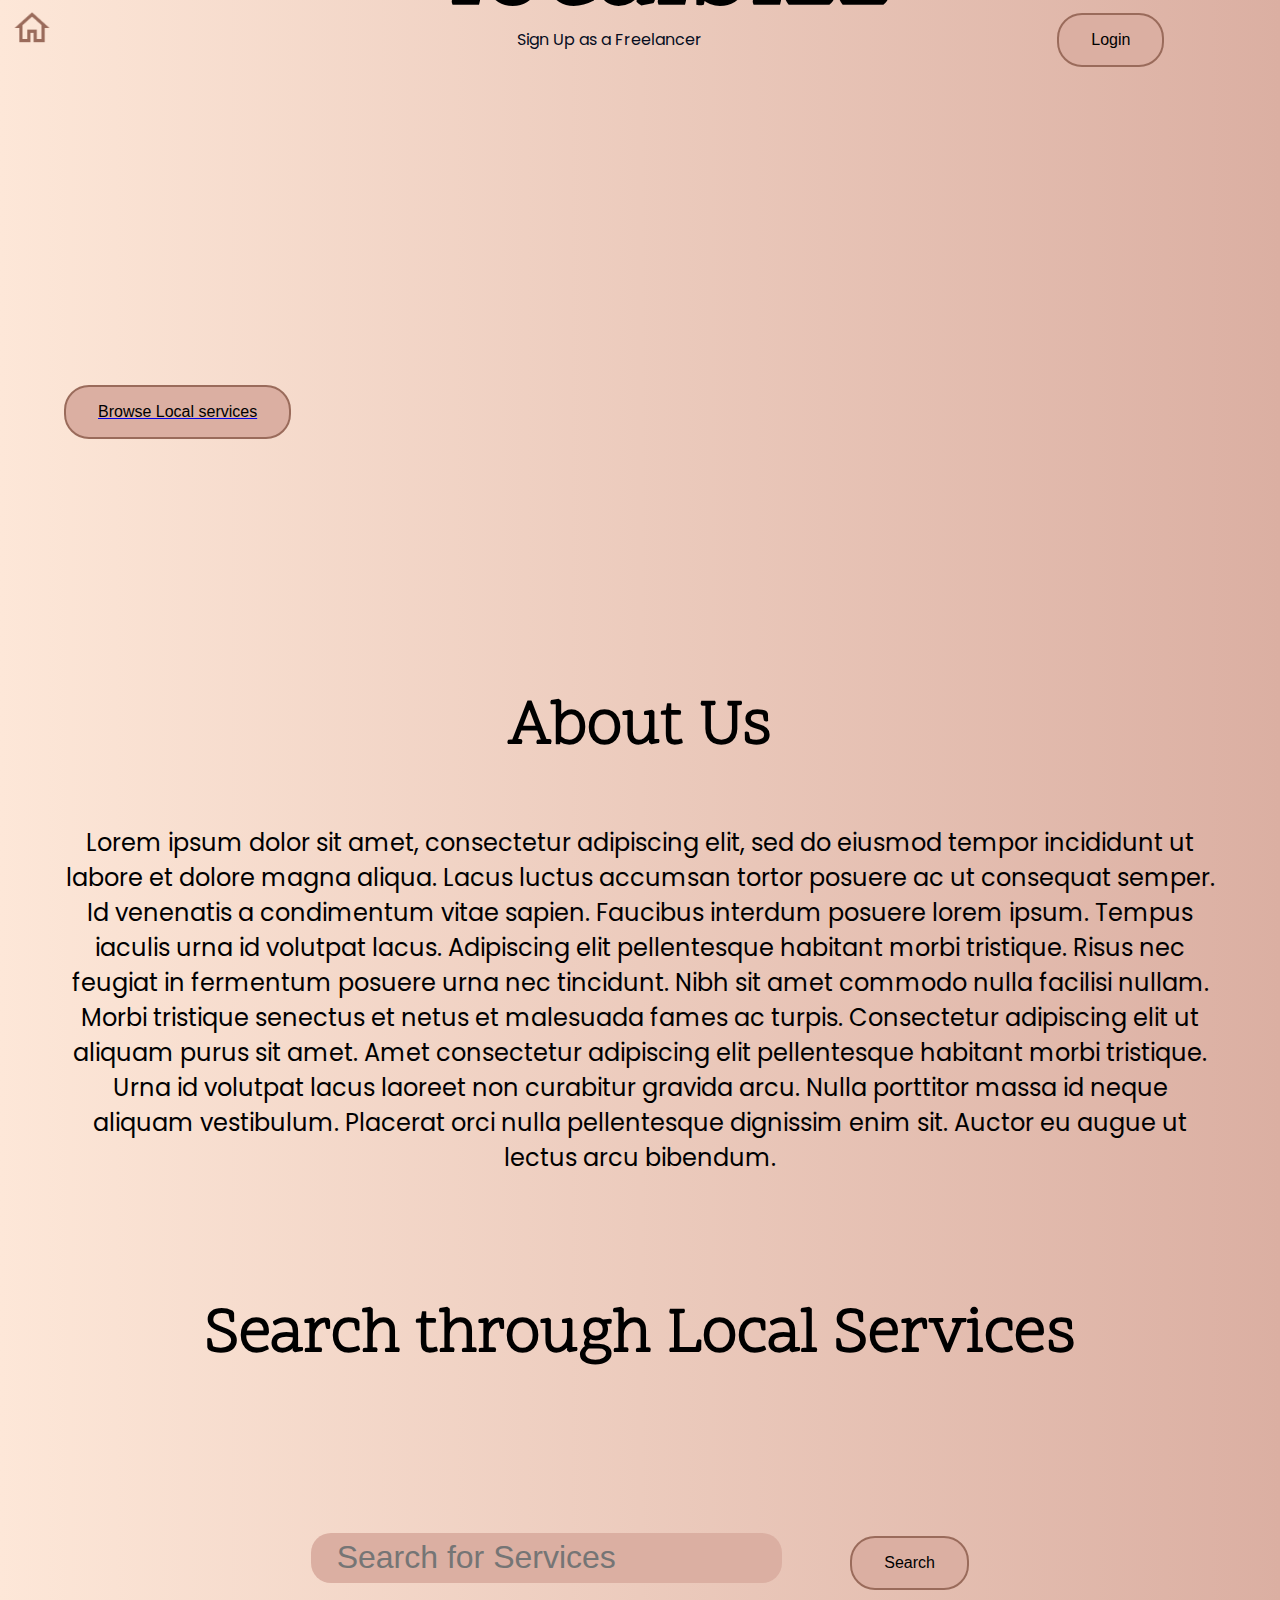
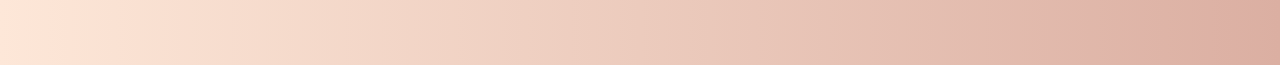
==== Final Project/public_html/index.html @ 17f78cd4 "implemented search" ====
<!DOCTYPE html>
<html lang="en" dir="ltr">
  <head>
    <meta charset="utf-8">
    <script type="text/javascript" src="client.js"></script>
    <!-- fonts -->
    <link rel="stylesheet" href="index.css">
    <link rel="preconnect" href="https://fonts.googleapis.com">
    <link rel="preconnect" href="https://fonts.gstatic.com" crossorigin>
    <link href="https://fonts.googleapis.com/css2?family=Scope+One&display=swap" rel="stylesheet">
    <link rel="preconnect" href="https://fonts.googleapis.com">
    <link rel="preconnect" href="https://fonts.gstatic.com" crossorigin>
    <link href="https://fonts.googleapis.com/css2?family=Poppins:wght@500&display=swap" rel="stylesheet">

    <title>LocalBizz</title>
  </head>
  <body>
    <div id="navBar">
      <a href="index.html"><img id="shoppingCart"src="./images/shopping-cart.png" alt=""></a>

      <a href="signup.html" id="freelanceSign">Sign Up as a Freelancer</a>

      <a href="login.html"><button id="loginButton" class="Button" type="button" name="button">Login</button></a>



    </div>

    <div id="topDiv">
      <h1 id="heading">localbizz</h1>
      <img id="serviceImg"src="./images/try.jpg" alt="">
      <a href="#SearchDiv"><button id="browseButton"class="Button" type="button" name="button">Browse Local services</button></a>


    </div>

    <div id="AboutUsDiv">
      <h2>About Us</h2>
      Lorem ipsum dolor sit amet, consectetur adipiscing elit, sed do eiusmod tempor incididunt
       ut labore et dolore magna aliqua. Lacus luctus accumsan tortor posuere ac ut consequat
       semper. Id venenatis a condimentum vitae sapien. Faucibus interdum posuere lorem ipsum.
       Tempus iaculis urna id volutpat lacus. Adipiscing elit pellentesque habitant morbi tristique.
        Risus nec feugiat in fermentum posuere urna nec tincidunt. Nibh sit amet commodo nulla facilisi
        nullam. Morbi tristique senectus et netus et malesuada fames ac turpis. Consectetur adipiscing
        elit ut aliquam purus sit amet. Amet consectetur adipiscing elit pellentesque habitant morbi
        tristique. Urna id volutpat lacus laoreet non curabitur gravida arcu. Nulla porttitor massa id
        neque aliquam vestibulum. Placerat orci nulla pellentesque dignissim enim sit. Auctor eu augue ut
        lectus arcu bibendum.

    </div>

    <div id="SearchDiv">
      <h2>Search through Local Services</h2>
      <img src="./images/search.png" alt="">
      <br>
      <br>

      <br>
      <br>

      <input id="searchServiceBar" class="searchBar" type="text" name="" placeholder="Search for Services">
      <button id="searchButton"class="Button" type="submit" name="button" onclick="searchServices()">Search</button>
      <br>
      <br>

      <br>
      <br>

      <div id="searchResults">

      </div>



    </div>

  </body>
</html>
---- Final Project/public_html/index.css ----
body{
  background-image: linear-gradient(to right, #fde7d8 , #dbafa2);
  padding: 0;
  margin:0;
  font-family: 'Poppins', sans-serif;
  text-align: center;

}
#navBar{
  padding:1%;

  text-align: center;
}

#shoppingCart{
  position: fixed;
  left: 1%;
  top:1%;
  width: 3%;

}


#freelanceSign{
  position: relative;
  left:2%;
  top: 2%;
  color: #060d1f;
  text-decoration: none;
}

.Button{

  border: none;
  color: white;
  padding: 16px 32px;
  text-align: center;
  font-size: 16px;

  transition-duration: 0.4s;

  background-color: #dbafa2;
  color: black;
  border: 2px solid #9a6b5b;
  border-radius: 25px;

}
.Button:hover {
  background-color: #9a6b5b;
  color: white;
}


#loginButton{
  position: relative;
  left:30%;

}



#topDiv{
  padding: 5%;

}

h1{
  font-family: 'Scope One', serif;
  font-size: 7rem;
}

h2{
  font-family: 'Scope One', serif;
  font-size: 4rem;
}

#heading{
  position: relative;
  display: inline-block;
  bottom: 20rem;
  left: 2rem;

}

#serviceImg{
  position: relative;
  left:15%;
  width:30%;
  border-radius: 25px;

  transform: rotate(-10deg);


}

#browseButton{
  text-decoration: none;
  position: relative;
  top:-4rem;
  display: block;
}

#AboutUsDiv{
  padding: 5%;
  font-size: 1.5rem;
}

#SearchDiv{

  text-align: center;

}

.searchBar{
  border-radius: 20px;
  font-size: 2rem;
  padding:0.5% 2%;
  border: none;
  margin-right: 5%;
  background-color: #dbafa2;
}

#loginDiv{
  font-size: 1.5rem;
}

#SignUpDiv{
  font-size: 1.5rem;
  text-align: left;
  padding-left: 15%;

}

.signUpBar{
  position: absolute;
  left: 50%;
}

.UploadPhoto{
  position: absolute;
  left: 80%;
}
.InfoDivs{
  background-color: white;
  border-radius: 25px;
}

#logoutButton{
  position: fixed;
  right:5%;
}

#editInfo{
  position: fixed;
  bottom:1%;
  right:5%;

}

#welcomeDiv{

  text-align: right;
  position: fixed;
  width: 33%;
  right:0%;
  padding: 5% 3%;
}
#flowersDiv{
  position: absolute;
  width:30%;
  height: 100%;
  left:0%;

}

#flowerImg{
  width:80%;
  margin-top: 30%;
  border-radius: 30px;
}
.InfoDivs{

  position: relative;
  width:33%;
  left:35%;
  margin: 2% ;
  color: #9a6b5b;
  font-size: 2rem;
}

.WelcomeIcons{
  top:8%;
  left:4%;
  position: absolute;
  width: 15%;
}
.PencilIcons{
  width:10%;
  left:87%;
}

h6{
  margin: 0;
  margin-bottom: 8%;
  display: inline-block;
}
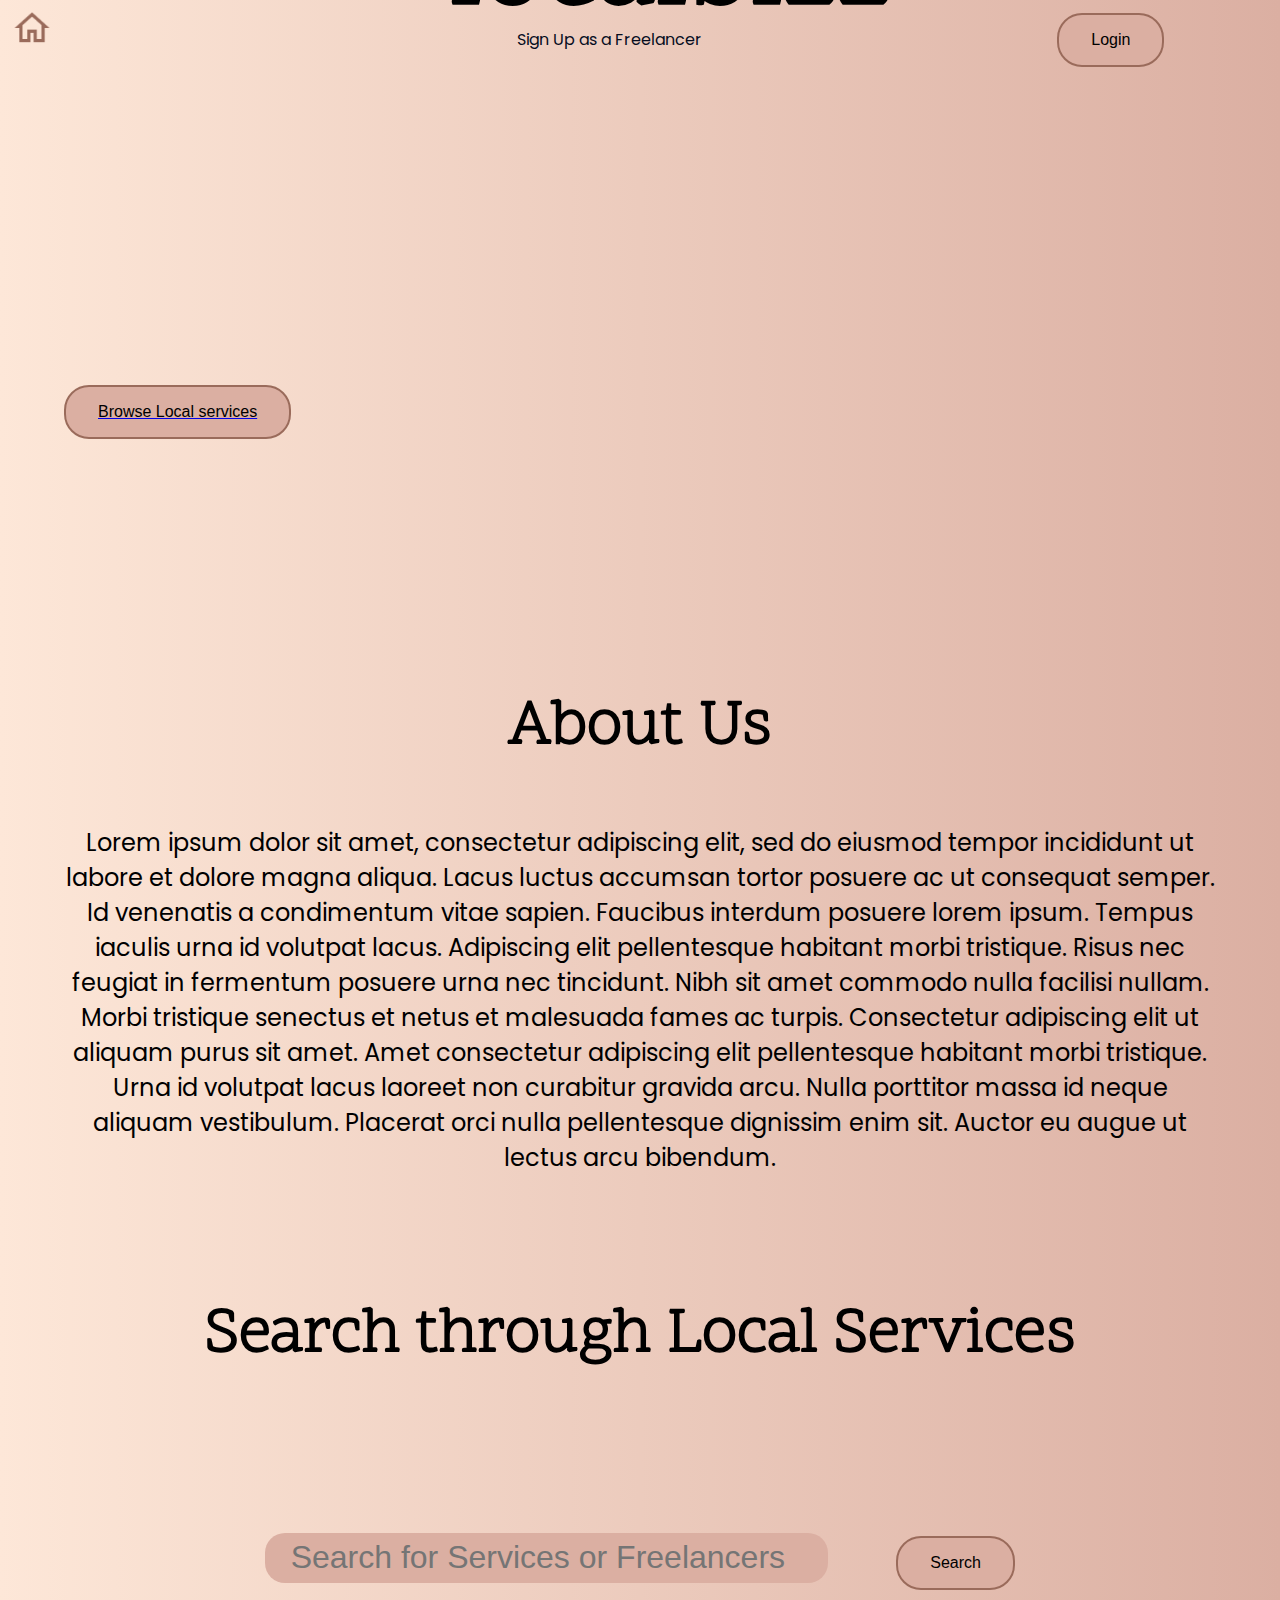
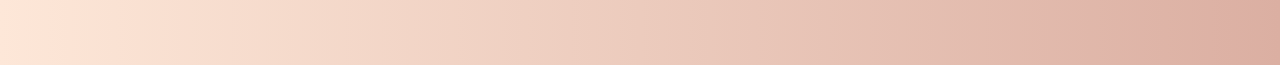
==== commit a8e92cce: "fixed search" ====
--- a/Final Project/public_html/index.html
+++ b/Final Project/public_html/index.html
@@ -3,6 +3,7 @@
   <head>
     <meta charset="utf-8">
     <script type="text/javascript" src="client.js"></script>
+    <script src="https://ajax.googleapis.com/ajax/libs/jquery/3.5.1/jquery.min.js"></script>
     <!-- fonts -->
     <link rel="stylesheet" href="index.css">
     <link rel="preconnect" href="https://fonts.googleapis.com">
@@ -58,8 +59,8 @@
       <br>
       <br>
 
-      <input id="searchServiceBar" class="searchBar" type="text" name="" placeholder="Search for Services">
-      <button id="searchButton"class="Button" type="submit" name="button" onclick="searchServices()">Search</button>
+      <input id="searchServiceBar" class="searchBar" type="text" name="" placeholder="Search for Services or Freelancers">
+      <a href="#searchResults"><button id="searchButton"class="Button" type="submit" name="button" onclick="searchServices()">Search</button></a>
       <br>
       <br>
 
@@ -67,6 +68,7 @@
       <br>
 
       <div id="searchResults">
+
 
       </div>
 
--- a/Final Project/public_html/index.css
+++ b/Final Project/public_html/index.css
@@ -74,6 +74,13 @@
   font-size: 4rem;
 }
 
+h3{
+  font-family: 'Scope One', serif;
+  font-size: 3rem;
+  margin: 0;
+  display: inline-block;
+}
+
 #heading{
   position: relative;
   display: inline-block;
@@ -108,6 +115,7 @@
 #SearchDiv{
 
   text-align: center;
+
 
 }
 
@@ -120,6 +128,33 @@
   background-color: #dbafa2;
 }
 
+#searchServiceBar{
+  width: 40%;
+
+}
+#searchResults{
+  display: flex;
+  text-align: left;
+  padding: 0 5%;
+  flex-wrap: wrap;
+
+
+
+
+}
+
+.search{
+    padding: 5% 7%;
+    flex: 0 1 30%;
+    background-color: #edd2c8;
+    margin: 2%;
+    line-height: 2.5rem;
+    font-family: 'Scope One', serif;
+    font-size: 1.3rem;
+    border-radius: 25px;
+
+
+}
 #loginDiv{
   font-size: 1.5rem;
 }
@@ -152,7 +187,14 @@
 
 #editInfo{
   position: fixed;
-  bottom:1%;
+  bottom:3%;
+  right:5%;
+
+}
+
+#viewInfoButton{
+  position: fixed;
+  bottom:11%;
   right:5%;
 
 }
@@ -166,7 +208,7 @@
   padding: 5% 3%;
 }
 #flowersDiv{
-  position: absolute;
+  position: fixed;
   width:30%;
   height: 100%;
   left:0%;
@@ -177,6 +219,15 @@
   width:80%;
   margin-top: 30%;
   border-radius: 30px;
+}
+
+#saveChanges{
+  position: fixed;
+  bottom:3%;
+  left:5%;
+}
+.editBar{
+  margin: 7%;
 }
 .InfoDivs{
 
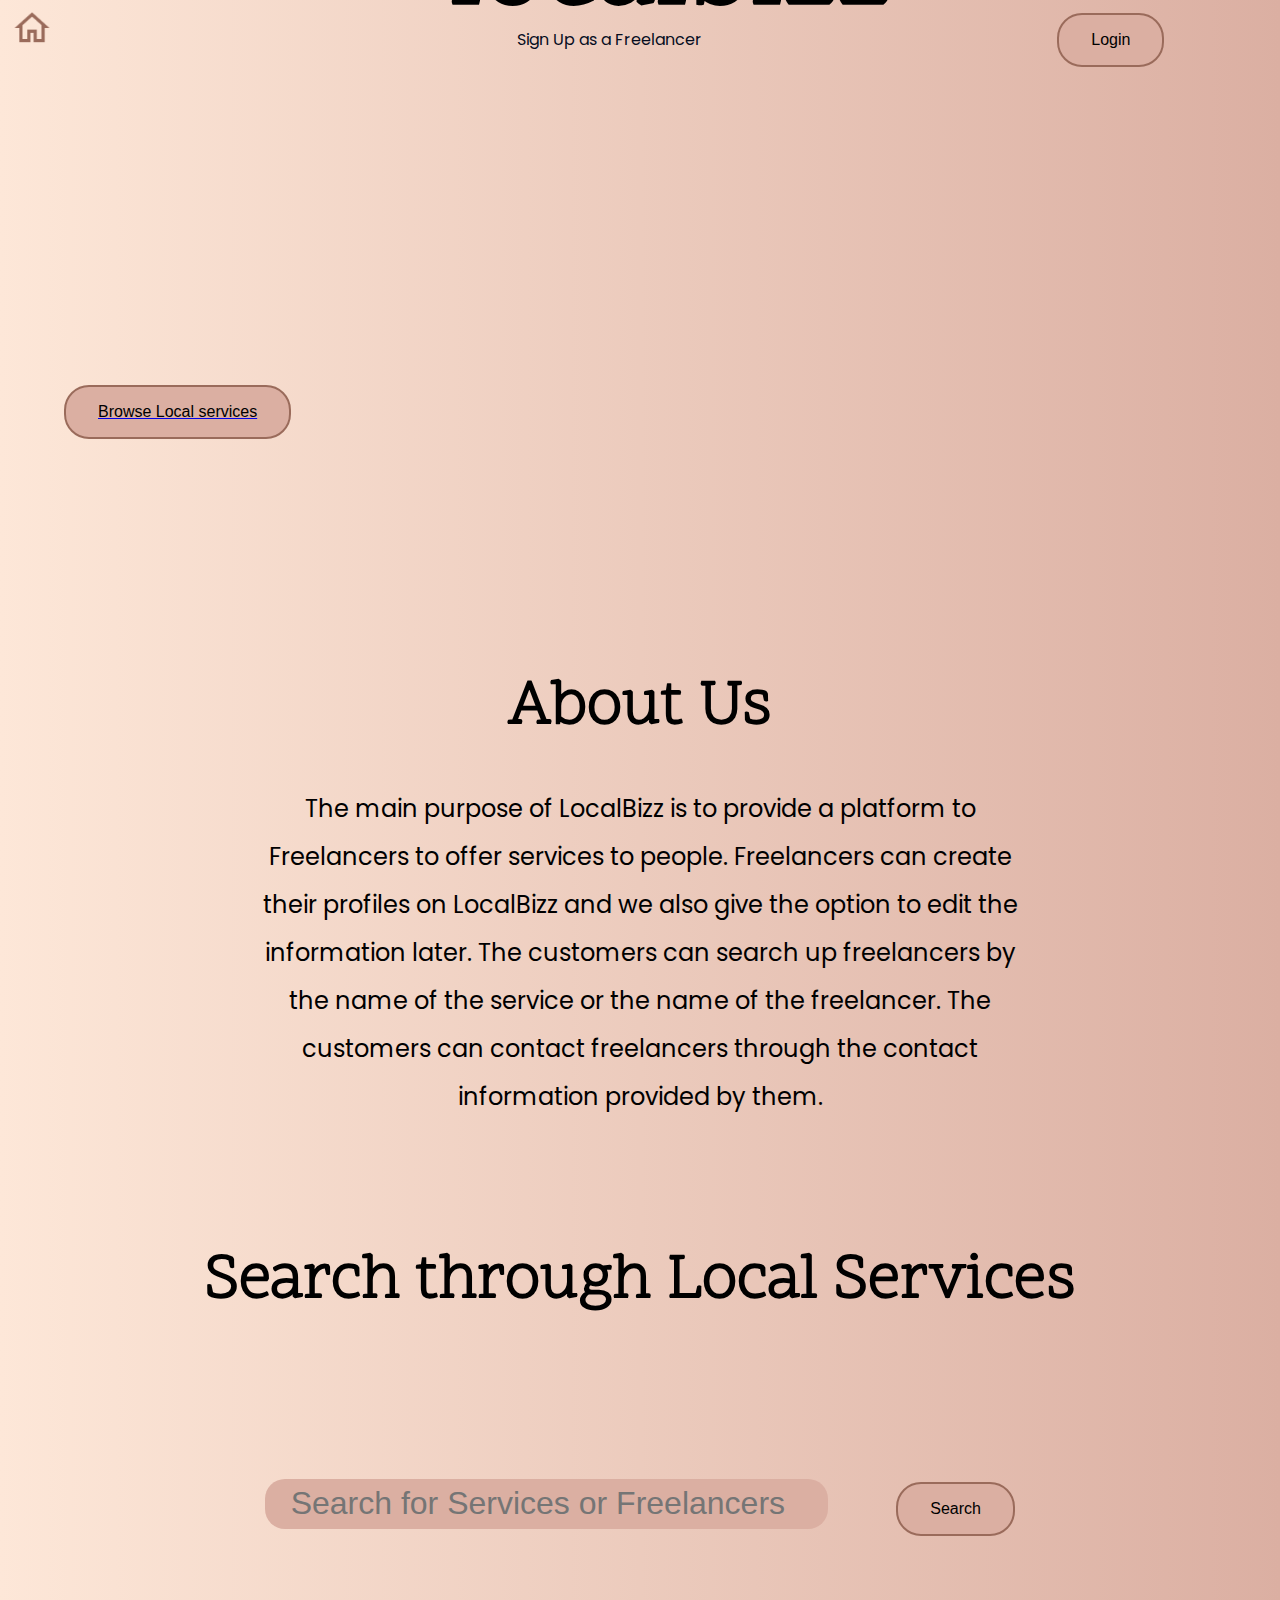
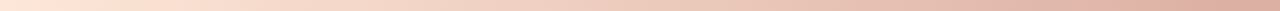
==== commit 6c86679c: "added about us and change type to email" ====
--- a/Final Project/public_html/index.html
+++ b/Final Project/public_html/index.html
@@ -37,16 +37,12 @@
 
     <div id="AboutUsDiv">
       <h2>About Us</h2>
-      Lorem ipsum dolor sit amet, consectetur adipiscing elit, sed do eiusmod tempor incididunt
-       ut labore et dolore magna aliqua. Lacus luctus accumsan tortor posuere ac ut consequat
-       semper. Id venenatis a condimentum vitae sapien. Faucibus interdum posuere lorem ipsum.
-       Tempus iaculis urna id volutpat lacus. Adipiscing elit pellentesque habitant morbi tristique.
-        Risus nec feugiat in fermentum posuere urna nec tincidunt. Nibh sit amet commodo nulla facilisi
-        nullam. Morbi tristique senectus et netus et malesuada fames ac turpis. Consectetur adipiscing
-        elit ut aliquam purus sit amet. Amet consectetur adipiscing elit pellentesque habitant morbi
-        tristique. Urna id volutpat lacus laoreet non curabitur gravida arcu. Nulla porttitor massa id
-        neque aliquam vestibulum. Placerat orci nulla pellentesque dignissim enim sit. Auctor eu augue ut
-        lectus arcu bibendum.
+      The main purpose of LocalBizz is to provide a platform to Freelancers
+      to offer services to people. Freelancers can create their profiles on
+      LocalBizz and we also give the option to edit the information later. The
+      customers can search up freelancers by the name of the service or the name
+      of the freelancer. The customers can contact freelancers through the contact
+      information provided by them.  
 
     </div>
 
--- a/Final Project/public_html/index.css
+++ b/Final Project/public_html/index.css
@@ -108,8 +108,9 @@
 }
 
 #AboutUsDiv{
-  padding: 5%;
+  padding: 5% 20%;
   font-size: 1.5rem;
+  line-height: 3rem;
 }
 
 #SearchDiv{
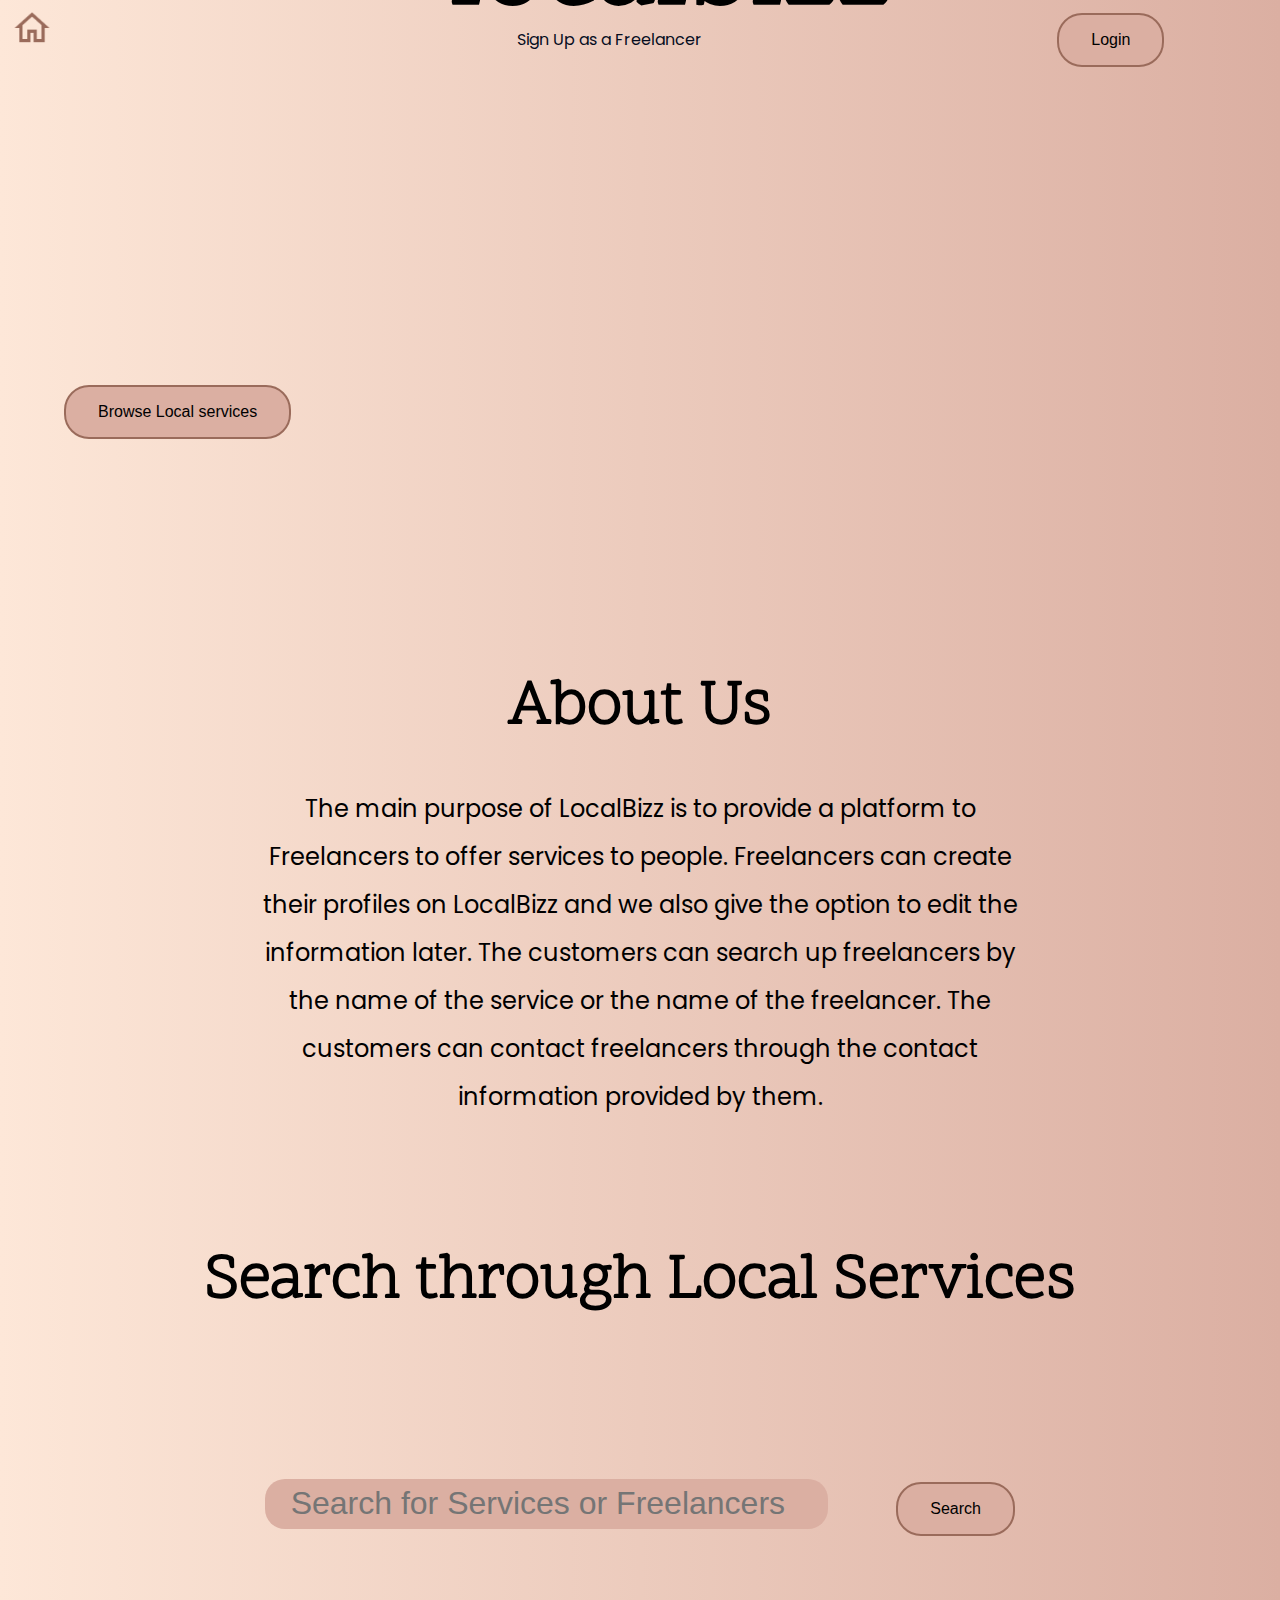
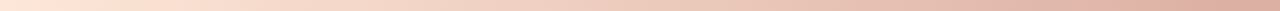
==== commit 1bcf6106: "Merge branch 'main' of https://github.com/shyambhavi3/CSC-337-Final-Project" ====
--- a/Final Project/public_html/index.html
+++ b/Final Project/public_html/index.html
@@ -1,3 +1,10 @@
+<!--
+  CSc 337 Final project Fall 2021
+  Filename: index.html
+  Author: Muhtasim Al-Farabi, Shyambhavi
+  Purpose: This document contains necessary html for the home page of
+  our webapp.
+-->
 <!DOCTYPE html>
 <html lang="en" dir="ltr">
   <head>
@@ -17,11 +24,11 @@
   </head>
   <body>
     <div id="navBar">
-      <a href="index.html"><img id="shoppingCart"src="./images/shopping-cart.png" alt=""></a>
+      <a href="index.html"><img id="shoppingCart" src="./images/shopping-cart.png" alt=""></a>
 
       <a href="signup.html" id="freelanceSign">Sign Up as a Freelancer</a>
 
-      <a href="login.html"><button id="loginButton" class="Button" type="button" name="button">Login</button></a>
+      <button id="loginButton" onclick="location.href='login.html'" class="Button" type="button" name="button">Login</button>
 
 
 
@@ -29,8 +36,8 @@
 
     <div id="topDiv">
       <h1 id="heading">localbizz</h1>
-      <img id="serviceImg"src="./images/try.jpg" alt="">
-      <a href="#SearchDiv"><button id="browseButton"class="Button" type="button" name="button">Browse Local services</button></a>
+      <img id="serviceImg" src="./images/try.jpg" alt="">
+      <button id="browseButton" onclick="location.href='#SearchDiv'" class="Button" type="button" name="button">Browse Local services</button>
 
 
     </div>
@@ -42,7 +49,7 @@
       LocalBizz and we also give the option to edit the information later. The
       customers can search up freelancers by the name of the service or the name
       of the freelancer. The customers can contact freelancers through the contact
-      information provided by them.  
+      information provided by them.
 
     </div>
 
@@ -55,8 +62,8 @@
       <br>
       <br>
 
-      <input id="searchServiceBar" class="searchBar" type="text" name="" placeholder="Search for Services or Freelancers">
-      <a href="#searchResults"><button id="searchButton"class="Button" type="submit" name="button" onclick="searchServices()">Search</button></a>
+      <input id="searchServiceBar" class="searchBar" type="text" name="search" placeholder="Search for Services or Freelancers">
+      <a href="#searchResults"><button id="searchButton" class="Button" type="submit" name="button" onclick="searchServices()">Search</button></a>
       <br>
       <br>
 
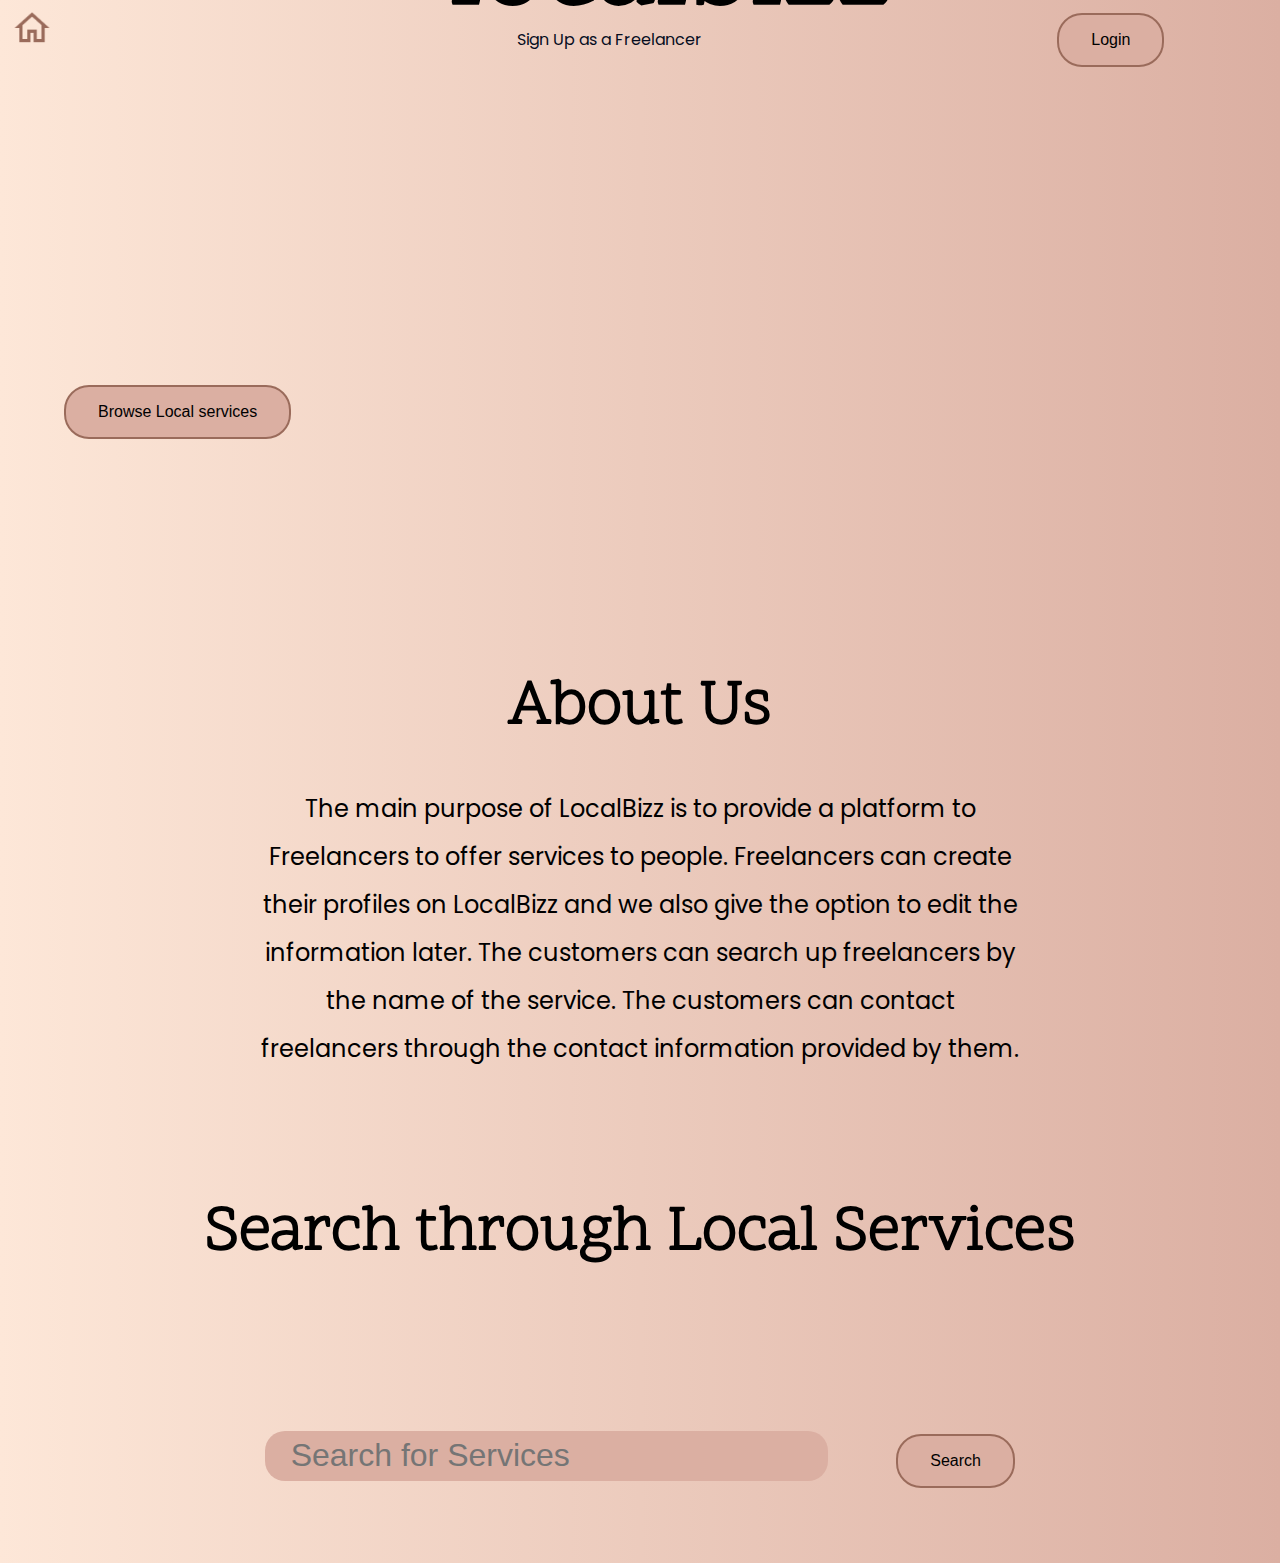
==== commit bbdb5e62: "final" ====
--- a/Final Project/public_html/index.html
+++ b/Final Project/public_html/index.html
@@ -47,8 +47,8 @@
       The main purpose of LocalBizz is to provide a platform to Freelancers
       to offer services to people. Freelancers can create their profiles on
       LocalBizz and we also give the option to edit the information later. The
-      customers can search up freelancers by the name of the service or the name
-      of the freelancer. The customers can contact freelancers through the contact
+      customers can search up freelancers by the name of the service.
+      The customers can contact freelancers through the contact
       information provided by them.
 
     </div>
@@ -62,7 +62,7 @@
       <br>
       <br>
 
-      <input id="searchServiceBar" class="searchBar" type="text" name="search" placeholder="Search for Services or Freelancers">
+      <input id="searchServiceBar" class="searchBar" type="text" name="search" placeholder="Search for Services">
       <a href="#searchResults"><button id="searchButton" class="Button" type="submit" name="button" onclick="searchServices()">Search</button></a>
       <br>
       <br>
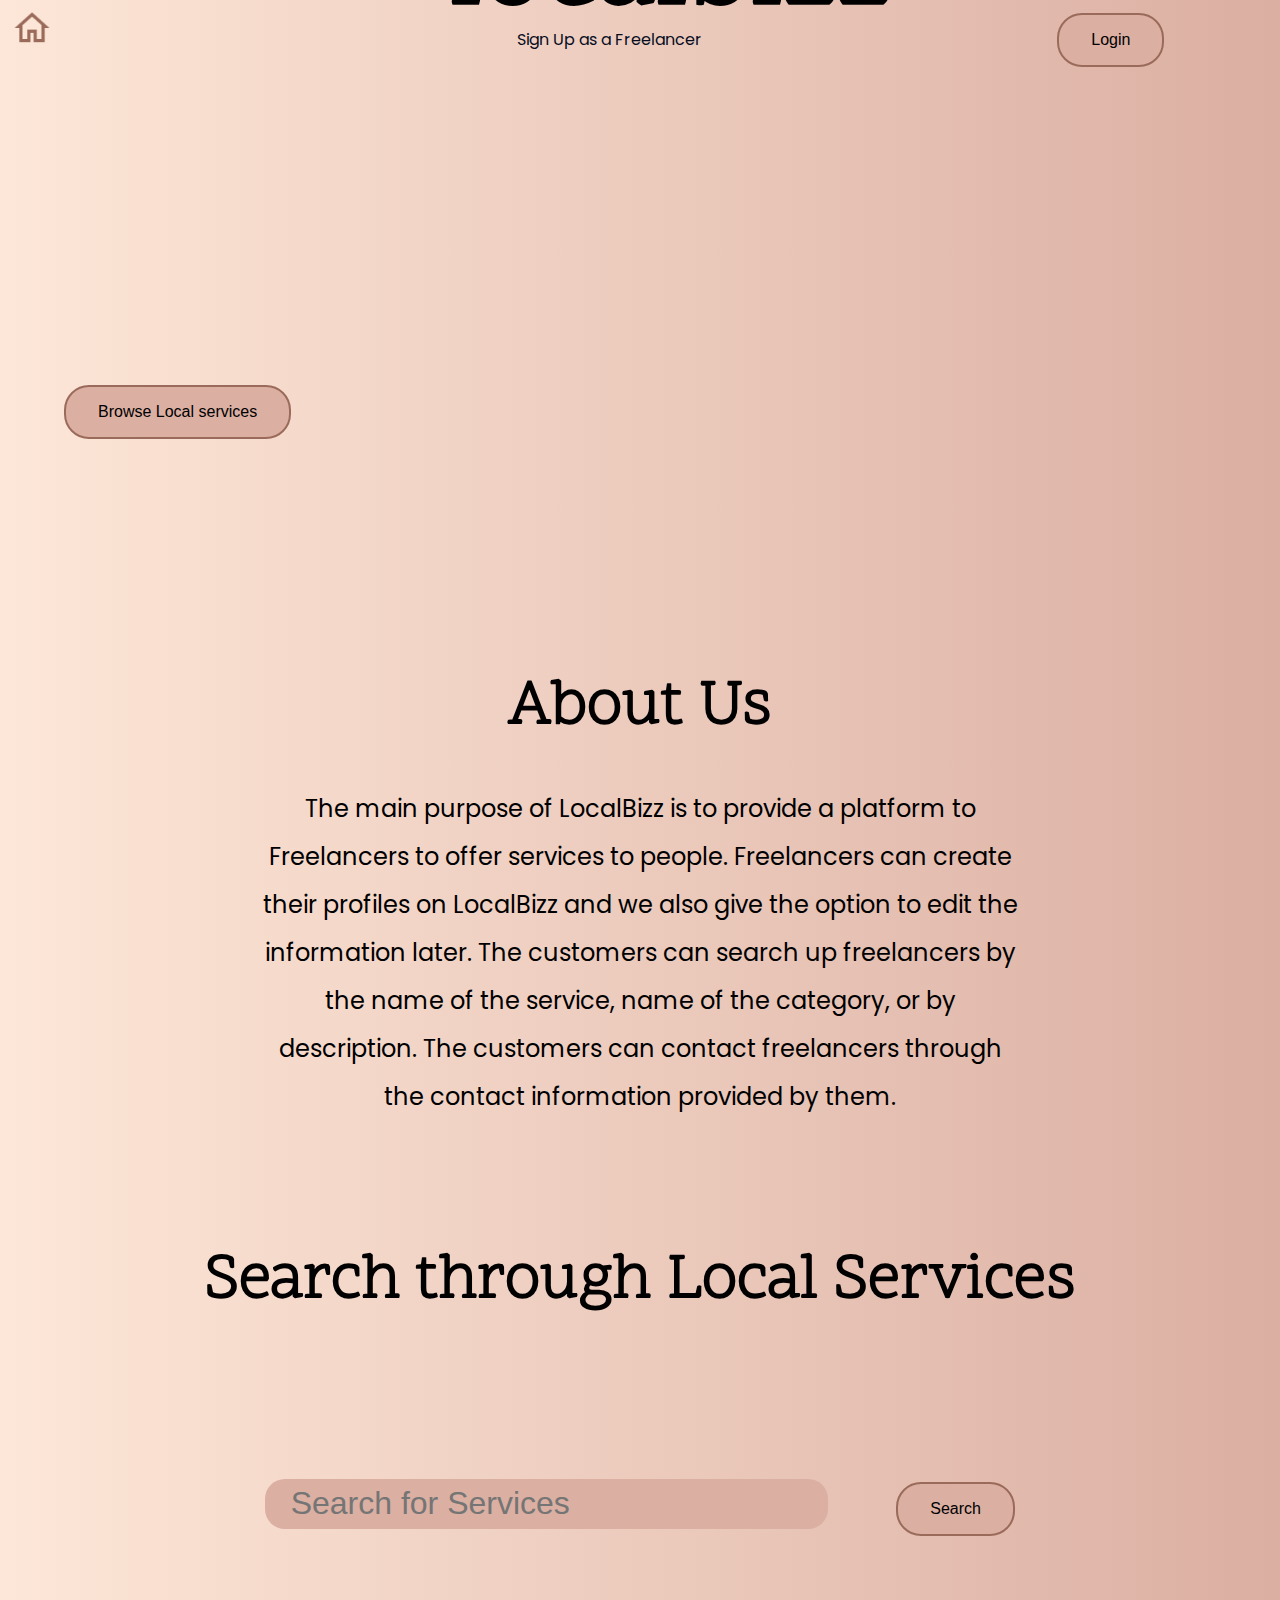
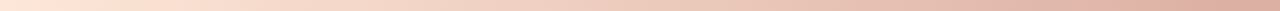
==== commit 6e6f789f: "Done lol" ====
--- a/Final Project/public_html/index.html
+++ b/Final Project/public_html/index.html
@@ -47,7 +47,8 @@
       The main purpose of LocalBizz is to provide a platform to Freelancers
       to offer services to people. Freelancers can create their profiles on
       LocalBizz and we also give the option to edit the information later. The
-      customers can search up freelancers by the name of the service.
+      customers can search up freelancers by the name of the service, name of the
+      category, or by description.
       The customers can contact freelancers through the contact
       information provided by them.
 
